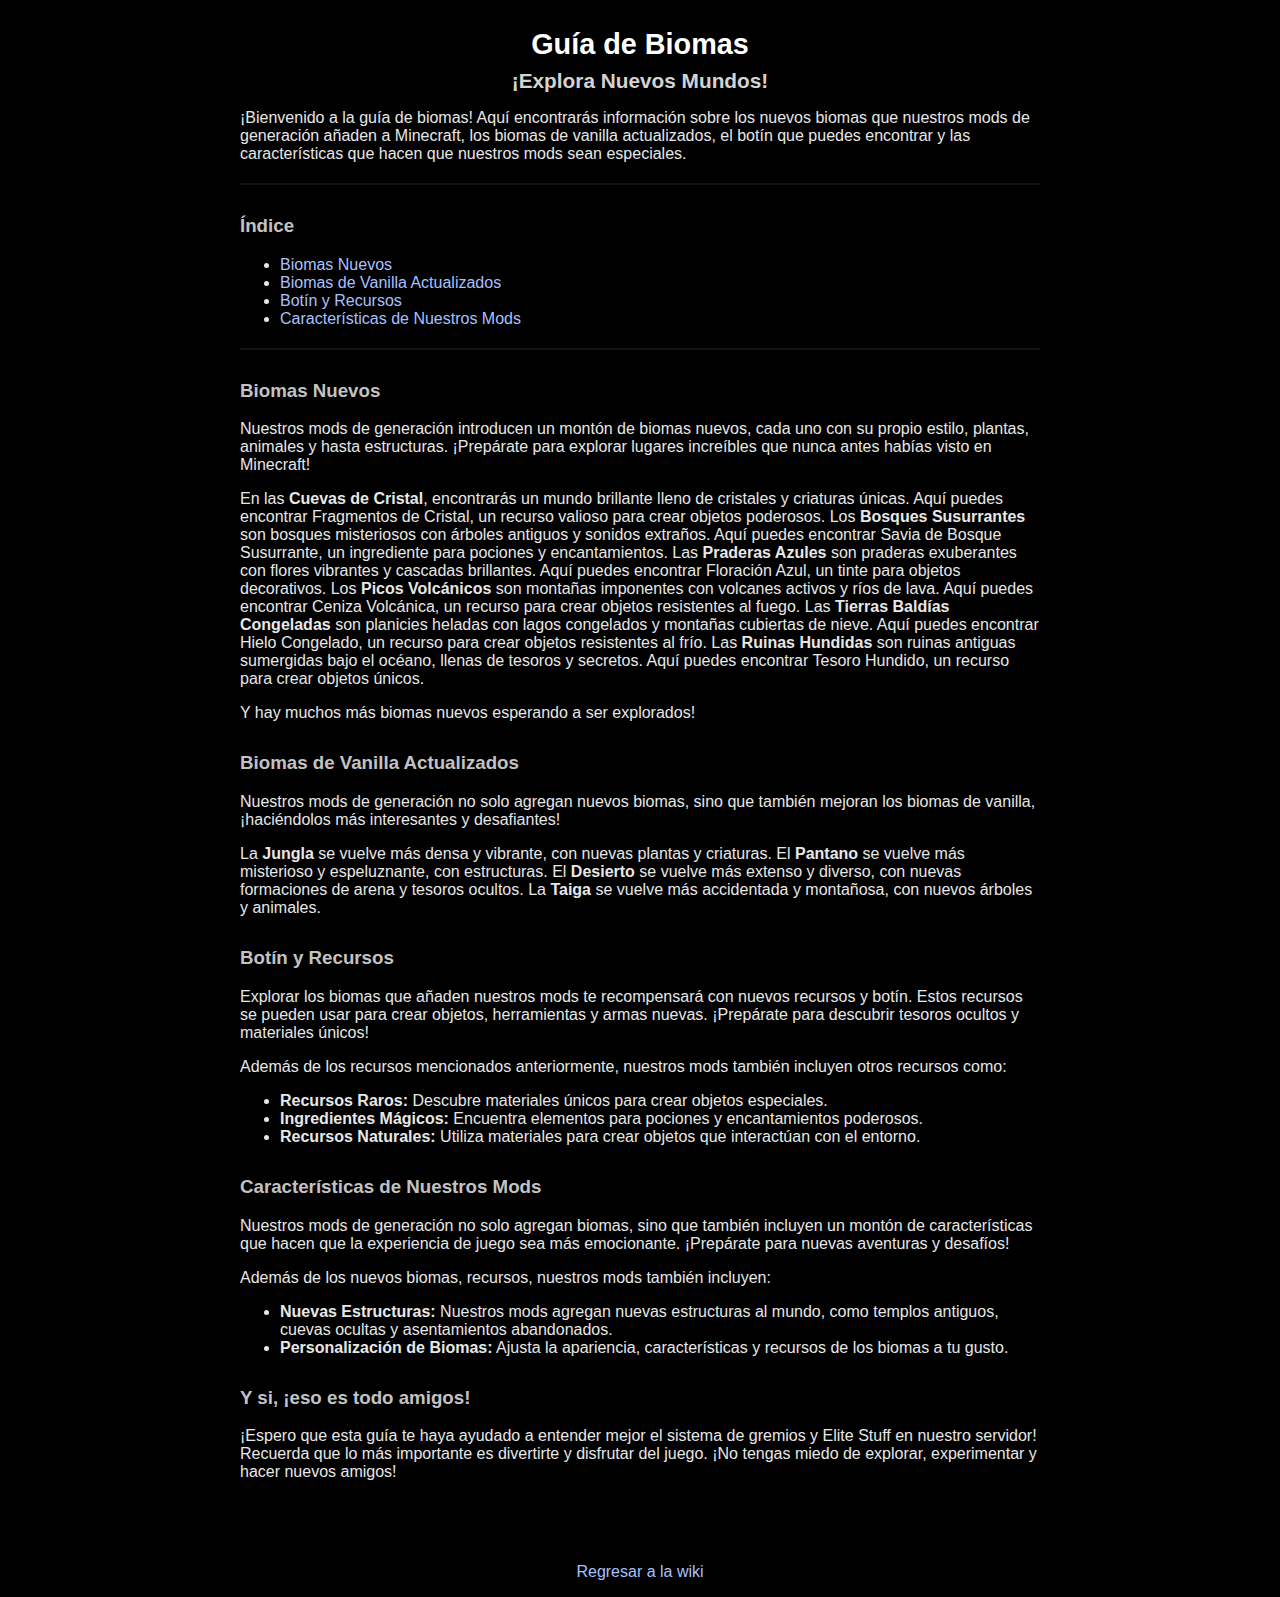
==== biomas.html @ 8030961b "Actualizamos y agregamos nuevos archivos HTML y CSS" ====
<!DOCTYPE html>
<html lang="en">
<head>
    <meta charset="UTF-8">
    <meta name="viewport" content="width=device-width, initial-scale=1.0">
    <title>Guía de Biomas</title>
    <link rel="stylesheet" href="styles.css"> 
</head>
<body>
    <div class="container">
        <h1 style="text-align: center;">Guía de Biomas</h1> 
        <h2 style="color: #D3D3D3;">¡Explora Nuevos Mundos!</h2>

        <div class="introduction">
            <p>¡Bienvenido a la guía de biomas!  Aquí encontrarás información sobre los nuevos biomas que nuestros mods de generación añaden a Minecraft, los biomas de vanilla actualizados, el botín que puedes encontrar y las características que hacen que nuestros mods sean especiales.</p>
        </div>

        <div class="divider"></div>

        <div class="table-of-contents">
            <h3 style="color: #C2C2C2;">Índice</h3>
            <ul>
                <li><a href="#biomas-nuevos" class="link">Biomas Nuevos</a></li>
                <li><a href="#biomas-vanilla" class="link">Biomas de Vanilla Actualizados</a></li>
                <li><a href="#botin-recursos" class="link">Botín y Recursos</a></li>
                <li><a href="#caracteristicas" class="link">Características de Nuestros Mods</a></li>
            </ul>
        </div>

        <div class="divider"></div>
      
        <div class="server-section" id="biomas-nuevos">
            <h3 style="color: #C2C2C2;">Biomas Nuevos</h3>
            <p>Nuestros mods de generación introducen un montón de biomas nuevos, cada uno con su propio estilo, plantas, animales y hasta estructuras.  ¡Prepárate para explorar lugares increíbles que nunca antes habías visto en Minecraft!</p>
            <p>En las <strong>Cuevas de Cristal</strong>, encontrarás un mundo brillante lleno de cristales y criaturas únicas.  Aquí puedes encontrar Fragmentos de Cristal, un recurso valioso para crear objetos poderosos.  Los <strong>Bosques Susurrantes</strong> son bosques misteriosos con árboles antiguos y sonidos extraños.  Aquí puedes encontrar Savia de Bosque Susurrante, un ingrediente para pociones y encantamientos.  Las <strong>Praderas Azules</strong> son praderas exuberantes con flores vibrantes y cascadas brillantes.  Aquí puedes encontrar Floración Azul, un tinte para objetos decorativos.  Los <strong>Picos Volcánicos</strong> son montañas imponentes con volcanes activos y ríos de lava.  Aquí puedes encontrar Ceniza Volcánica, un recurso para crear objetos resistentes al fuego.  Las <strong>Tierras Baldías Congeladas</strong> son planicies heladas con lagos congelados y montañas cubiertas de nieve.  Aquí puedes encontrar Hielo Congelado, un recurso para crear objetos resistentes al frío.  Las <strong>Ruinas Hundidas</strong> son ruinas antiguas sumergidas bajo el océano, llenas de tesoros y secretos.  Aquí puedes encontrar Tesoro Hundido, un recurso para crear objetos únicos.</p>
            <p>Y hay muchos más biomas nuevos esperando a ser explorados!</p>
        </div>

        <div class="server-section" id="biomas-vanilla">
            <h3 style="color: #C2C2C2;">Biomas de Vanilla Actualizados</h3>
            <p>Nuestros mods de generación no solo agregan nuevos biomas, sino que también mejoran los biomas de vanilla, ¡haciéndolos más interesantes y desafiantes!</p>
            <p>La <strong>Jungla</strong> se vuelve más densa y vibrante, con nuevas plantas y criaturas.  El <strong>Pantano</strong> se vuelve más misterioso y espeluznante, con estructuras.  El <strong>Desierto</strong> se vuelve más extenso y diverso, con nuevas formaciones de arena y tesoros ocultos.  La <strong>Taiga</strong> se vuelve más accidentada y montañosa, con nuevos árboles y animales.</p>
        </div>

        <div class="server-section" id="botin-recursos">
            <h3 style="color: #C2C2C2;">Botín y Recursos</h3>
            <p>Explorar los biomas que añaden nuestros mods te recompensará con nuevos recursos y botín.  Estos recursos se pueden usar para crear objetos, herramientas y armas nuevas.  ¡Prepárate para descubrir tesoros ocultos y materiales únicos!</p>
            <p>Además de los recursos mencionados anteriormente, nuestros mods también incluyen otros recursos como:</p>
            <ul>
                <li><strong>Recursos Raros:</strong>  Descubre materiales únicos para crear objetos especiales.</li>
                <li><strong>Ingredientes Mágicos:</strong>  Encuentra elementos para pociones y encantamientos poderosos.</li>
                <li><strong>Recursos Naturales:</strong>  Utiliza materiales para crear objetos que interactúan con el entorno.</li>
            </ul>
        </div>

        <div class="server-section" id="caracteristicas">
            <h3 style="color: #C2C2C2;">Características de Nuestros Mods</h3>
            <p>Nuestros mods de generación no solo agregan biomas, sino que también incluyen un montón de características que hacen que la experiencia de juego sea más emocionante.  ¡Prepárate para nuevas aventuras y desafíos!</p>
            <p>Además de los nuevos biomas, recursos, nuestros mods también incluyen:</p>
            <ul>
                <li><strong>Nuevas Estructuras:</strong>  Nuestros mods agregan nuevas estructuras al mundo, como templos antiguos, cuevas ocultas y asentamientos abandonados.</li>
                <li><strong>Personalización de Biomas:</strong>  Ajusta la apariencia, características y recursos de los biomas a tu gusto.</li>
            </ul>
        </div>

        <div class="server-section">
            <h3 style="color: #C2C2C2;">Y si, ¡eso es todo amigos!</h3>
            <p>¡Espero que esta guía te haya ayudado a entender mejor el sistema de gremios y Elite Stuff en nuestro servidor!  Recuerda que lo más importante es divertirte y disfrutar del juego.  ¡No tengas miedo de explorar, experimentar y hacer nuevos amigos!</p>
        </div>
    </div>
        <div class="footer">
            <p><a href="wiki.html" class="link">Regresar a la wiki</a></p>
        </div>
    </div>
</body>
</html>
---- styles.css ----
body {
    background-color: #000;
    color: #E7E7E7;
    font-family: Arial, sans-serif;
    margin: 0;
    padding: 0;
}

.container {
    max-width: 800px;
    margin: auto;
    padding: 20px;
}

h1 {
    color: #FFFFFF;
    font-size: 1.8em;
    margin: 8px 0;
    text-align: center;
}

h2 {
    color: #D3D3D3;
    font-size: 1.3em;
    margin: 8px 0;
    text-align: center;
}

.warn {
    background-color: #181611;
    color: #FFC441;
    border-radius: 5px;
    padding: 12px;
    margin: 4px auto;
    display: inline-block;
    text-align: center;
    width: 93%;
}

.important {
    font-weight: bold;
    color: #FFFFFF;
}

.server-info {
    font-size: 1em;
    font-weight: bold;
    margin: 10px 0;
}

.footer {
    margin-top: 2em;
    color: #FF9B9B9B;
    text-align: center;
}

.link {
    color: #A7C0FF;
    text-decoration: none;
}

.rules-section {
    background-color: #111;
    padding: 15px;
    margin: 10px 0; 
    border-radius: 10px;
    text-align: left;
}

.rules-section h3 {
    background-color: #222;
    padding: 10px;
    border-radius: 5px;
    cursor: pointer;
    color: #C2C2C2; 
    font-size: 1.0em; 
}

.rules-section ul {
    list-style-type: none;
    padding-left: 20px;
}

.rules-section ul li {
    margin: 5px 0;
    position: relative;
    padding-left: 20px;
    color: #B9B9B9; 
}

.rules-section ul li:before {
    content: '•';
    position: absolute;
    left: 0;
    color: #E7E7E7;
}

.minecraft-text {
    font-family: 'Minecraftia', Arial, sans-serif;
    font-size: 20px;
    color: #00AA00;
    display: inline-block;
    margin-right: 10px;
}

.minecraft-button {
    background-color: #00AA00;
    color: white;
    border: none;
    padding: 5px 10px;
    cursor: pointer;
    border-radius: 5px;
}

.minecraft-button.red {
    background-color: #AA0000;
}

.server-title {
    display: flex;
    justify-content: center;
    align-items: center;
    gap: 0px;
}

.divider {
    height: 2px;
    background-color: #141414;
    margin: 20px 0 30px 0;
}

.hidden {
    display: none;
}

.server-info-container {
}

.warn-info {
    background-color: #111111;
    color: #E7E7E7;
    border-radius: 8px;
    padding: 10px;
    margin: 10px auto;
    display: inline-block;
    text-align: center;
    width: 90%;
}

.warn-info p {
    font-size: 0.8em; 
}

.disclaimer {
    background-color: #000000;
    color: #9B9B9B;
    font-size: 0.7em;
    padding: 10px;
}

.faq-paragraph {
    color: #939393;
  align-items: center;
}

.faq-question {
    color: #939393;
  align-items: center;
}

.rules-section h3 {
    color: #C2C2C2;
}

code {
  background-color: #333;
  color: #DBDBDB;
  padding: 0.5px 4px;
  border-radius: 3px;
  font-family: monospace; 
}

.grid-container {
  display: grid;
  grid-template-columns: repeat(2, 1fr);
  gap: 20px;
}

.rounded-image {
  border-radius: 10px;
  width: 100%;
  display: block;
  margin: 0 auto 10px auto;
}

.server-section {
  margin-bottom: 30px;
}

.grid-item {
  margin-bottom: -12px;
}

.warning-text {
    padding-top: 5px;
    padding-bottom: 5px;
}

/* Style for server status information */
.server-info-container .server-info div {
  font-family: monospace;
}
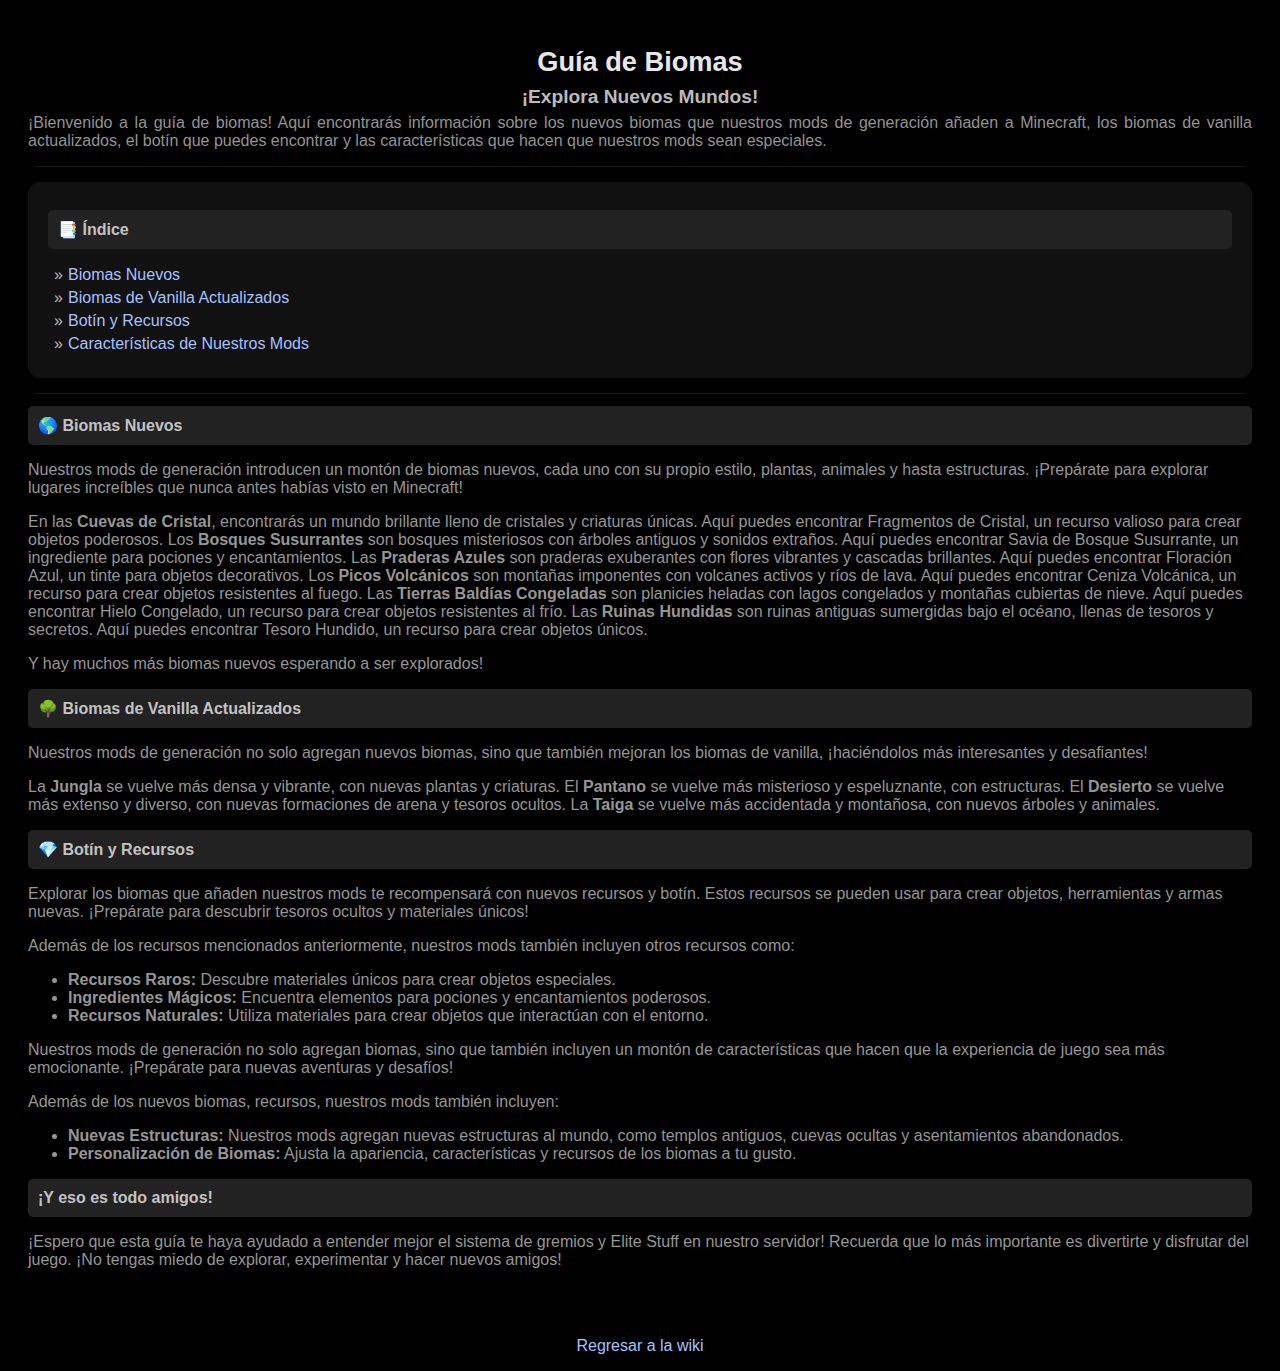
==== commit c6aca8cd: "Agregamos y actualizamos archivos de biomas, donate, downloads, economy, elite, faq, index, rangos, " ====
--- a/biomas.html
+++ b/biomas.html
@@ -1,3 +1,4 @@
+
 <!DOCTYPE html>
 <html lang="en">
 <head>
@@ -8,17 +9,17 @@
 </head>
 <body>
     <div class="container">
-        <h1 style="text-align: center;">Guía de Biomas</h1> 
-        <h2 style="color: #D3D3D3;">¡Explora Nuevos Mundos!</h2>
+        <h1 class="server-title">Guía de Biomas</h1> 
+        <h2 class="server-info">¡Explora Nuevos Mundos!</h2>
 
         <div class="introduction">
-            <p>¡Bienvenido a la guía de biomas!  Aquí encontrarás información sobre los nuevos biomas que nuestros mods de generación añaden a Minecraft, los biomas de vanilla actualizados, el botín que puedes encontrar y las características que hacen que nuestros mods sean especiales.</p>
+        <p class="faq-content">¡Bienvenido a la guía de biomas!  Aquí encontrarás información sobre los nuevos biomas que nuestros mods de generación añaden a Minecraft, los biomas de vanilla actualizados, el botín que puedes encontrar y las características que hacen que nuestros mods sean especiales.</p>
         </div>
 
         <div class="divider"></div>
 
-        <div class="table-of-contents">
-            <h3 style="color: #C2C2C2;">Índice</h3>
+        <div class="rules-section">
+            <h3 class="rules-heading">📑 Índice</h3>
             <ul>
                 <li><a href="#biomas-nuevos" class="link">Biomas Nuevos</a></li>
                 <li><a href="#biomas-vanilla" class="link">Biomas de Vanilla Actualizados</a></li>
@@ -29,21 +30,18 @@
 
         <div class="divider"></div>
       
-        <div class="server-section" id="biomas-nuevos">
-            <h3 style="color: #C2C2C2;">Biomas Nuevos</h3>
+            <h3 class="rules-heading">🌎 Biomas Nuevos</h3>
             <p>Nuestros mods de generación introducen un montón de biomas nuevos, cada uno con su propio estilo, plantas, animales y hasta estructuras.  ¡Prepárate para explorar lugares increíbles que nunca antes habías visto en Minecraft!</p>
             <p>En las <strong>Cuevas de Cristal</strong>, encontrarás un mundo brillante lleno de cristales y criaturas únicas.  Aquí puedes encontrar Fragmentos de Cristal, un recurso valioso para crear objetos poderosos.  Los <strong>Bosques Susurrantes</strong> son bosques misteriosos con árboles antiguos y sonidos extraños.  Aquí puedes encontrar Savia de Bosque Susurrante, un ingrediente para pociones y encantamientos.  Las <strong>Praderas Azules</strong> son praderas exuberantes con flores vibrantes y cascadas brillantes.  Aquí puedes encontrar Floración Azul, un tinte para objetos decorativos.  Los <strong>Picos Volcánicos</strong> son montañas imponentes con volcanes activos y ríos de lava.  Aquí puedes encontrar Ceniza Volcánica, un recurso para crear objetos resistentes al fuego.  Las <strong>Tierras Baldías Congeladas</strong> son planicies heladas con lagos congelados y montañas cubiertas de nieve.  Aquí puedes encontrar Hielo Congelado, un recurso para crear objetos resistentes al frío.  Las <strong>Ruinas Hundidas</strong> son ruinas antiguas sumergidas bajo el océano, llenas de tesoros y secretos.  Aquí puedes encontrar Tesoro Hundido, un recurso para crear objetos únicos.</p>
             <p>Y hay muchos más biomas nuevos esperando a ser explorados!</p>
-        </div>
+        
 
-        <div class="server-section" id="biomas-vanilla">
-            <h3 style="color: #C2C2C2;">Biomas de Vanilla Actualizados</h3>
+            <h3 class="rules-heading">🌳 Biomas de Vanilla Actualizados</h3>
             <p>Nuestros mods de generación no solo agregan nuevos biomas, sino que también mejoran los biomas de vanilla, ¡haciéndolos más interesantes y desafiantes!</p>
             <p>La <strong>Jungla</strong> se vuelve más densa y vibrante, con nuevas plantas y criaturas.  El <strong>Pantano</strong> se vuelve más misterioso y espeluznante, con estructuras.  El <strong>Desierto</strong> se vuelve más extenso y diverso, con nuevas formaciones de arena y tesoros ocultos.  La <strong>Taiga</strong> se vuelve más accidentada y montañosa, con nuevos árboles y animales.</p>
-        </div>
+        
 
-        <div class="server-section" id="botin-recursos">
-            <h3 style="color: #C2C2C2;">Botín y Recursos</h3>
+            <h3 class="rules-heading">💎 Botín y Recursos</h3>
             <p>Explorar los biomas que añaden nuestros mods te recompensará con nuevos recursos y botín.  Estos recursos se pueden usar para crear objetos, herramientas y armas nuevas.  ¡Prepárate para descubrir tesoros ocultos y materiales únicos!</p>
             <p>Además de los recursos mencionados anteriormente, nuestros mods también incluyen otros recursos como:</p>
             <ul>
@@ -51,26 +49,23 @@
                 <li><strong>Ingredientes Mágicos:</strong>  Encuentra elementos para pociones y encantamientos poderosos.</li>
                 <li><strong>Recursos Naturales:</strong>  Utiliza materiales para crear objetos que interactúan con el entorno.</li>
             </ul>
-        </div>
+        
 
-        <div class="server-section" id="caracteristicas">
-            <h3 style="color: #C2C2C2;">Características de Nuestros Mods</h3>
             <p>Nuestros mods de generación no solo agregan biomas, sino que también incluyen un montón de características que hacen que la experiencia de juego sea más emocionante.  ¡Prepárate para nuevas aventuras y desafíos!</p>
             <p>Además de los nuevos biomas, recursos, nuestros mods también incluyen:</p>
             <ul>
                 <li><strong>Nuevas Estructuras:</strong>  Nuestros mods agregan nuevas estructuras al mundo, como templos antiguos, cuevas ocultas y asentamientos abandonados.</li>
                 <li><strong>Personalización de Biomas:</strong>  Ajusta la apariencia, características y recursos de los biomas a tu gusto.</li>
             </ul>
-        </div>
+        
 
-        <div class="server-section">
-            <h3 style="color: #C2C2C2;">Y si, ¡eso es todo amigos!</h3>
+            <h3 class="rules-heading">¡Y eso es todo amigos!</h3>
             <p>¡Espero que esta guía te haya ayudado a entender mejor el sistema de gremios y Elite Stuff en nuestro servidor!  Recuerda que lo más importante es divertirte y disfrutar del juego.  ¡No tengas miedo de explorar, experimentar y hacer nuevos amigos!</p>
         </div>
-    </div>
+    
         <div class="footer">
             <p><a href="wiki.html" class="link">Regresar a la wiki</a></p>
         </div>
     </div>
 </body>
-</html>
+</html>--- a/styles.css
+++ b/styles.css
@@ -2,50 +2,31 @@
     background-color: #000;
     color: #E7E7E7;
     font-family: Arial, sans-serif;
-    margin: 0;
     padding: 0;
 }
 
 .container {
-    max-width: 800px;
-    margin: auto;
     padding: 20px;
 }
 
-h1 {
-    color: #FFFFFF;
-    font-size: 1.8em;
-    margin: 8px 0;
+h1, h2 {
     text-align: center;
+    font-size: 1.7em;
+    }
+
+h2 {
+    color: #BBBBBB;
+    font-size: 1.2em;
+    margin: -10px 0;
 }
 
-h2 {
-    color: #D3D3D3;
-    font-size: 1.3em;
-    margin: 8px 0;
+/* Adjust width for warning */
+.warning { 
+    background-color: #1B1813; 
+    color: #FFE7AD;
+    border-radius: 8px;
+    padding: 10px; 
     text-align: center;
-}
-
-.warn {
-    background-color: #181611;
-    color: #FFC441;
-    border-radius: 5px;
-    padding: 12px;
-    margin: 4px auto;
-    display: inline-block;
-    text-align: center;
-    width: 93%;
-}
-
-.important {
-    font-weight: bold;
-    color: #FFFFFF;
-}
-
-.server-info {
-    font-size: 1em;
-    font-weight: bold;
-    margin: 10px 0;
 }
 
 .footer {
@@ -61,115 +42,113 @@
 
 .rules-section {
     background-color: #111;
-    padding: 15px;
-    margin: 10px 0; 
-    border-radius: 10px;
-    text-align: left;
-}
+    padding: 20px; 
+    margin: 15px 0; 
+    border-radius: 12px;
+    display: grid;
+    grid-template-columns: repeat(auto-fit, minmax(250px, 1fr)); /* Responsive columns */
+    gap: 4px;
+    }
 
-.rules-section h3 {
+.rules-heading { 
     background-color: #222;
     padding: 10px;
     border-radius: 5px;
     cursor: pointer;
-    color: #C2C2C2; 
-    font-size: 1.0em; 
+    color: #C2C2C2;
+    font-size: 1em;
 }
 
 .rules-section ul {
     list-style-type: none;
-    padding-left: 20px;
+    padding-left: 6px; /* Reduced padding */
+    grid-column: 1;
+    margin: 0;
 }
 
-.rules-section ul li {
-    margin: 5px 0;
+.rules-section li {
     position: relative;
-    padding-left: 20px;
+    padding-left: 14px;
     color: #B9B9B9; 
 }
 
-.rules-section ul li:before {
-    content: '•';
+.rules-section li:before {
+    content: '»';
     position: absolute;
     left: 0;
-    color: #E7E7E7;
+    color: #B9B9B9;
 }
 
-.minecraft-text {
-    font-family: 'Minecraftia', Arial, sans-serif;
-    font-size: 20px;
-    color: #00AA00;
-    display: inline-block;
-    margin-right: 10px;
-}
+/* Removed unused tags:
+    - important
+    - hidden
+    - minecraft-button:hover
+    - server-status-information
+    - minecraft-text
+    - faq-paragraph
+    - server-info-container
+*/
 
 .minecraft-button {
     background-color: #00AA00;
     color: white;
     border: none;
-    padding: 5px 10px;
+    padding: 8px 12px;
     cursor: pointer;
     border-radius: 5px;
-}
-
-.minecraft-button.red {
-    background-color: #AA0000;
 }
 
 .server-title {
     display: flex;
     justify-content: center;
     align-items: center;
-    gap: 0px;
+    text-align: center; 
+    flex-direction: column;
 }
 
 .divider {
-    height: 2px;
+    height: 1px;
     background-color: #141414;
-    margin: 20px 0 30px 0;
+    margin: 12px 6px;
 }
 
-.hidden {
-    display: none;
+.faq-content { 
+    color: #939393;
+    text-align: justify; 
+    align-items: center;
 }
 
-.server-info-container {
+.grid-container {
+  display: grid;
+  grid-template-columns: repeat(2, 1fr);
+  gap: 12px;
 }
 
-.warn-info {
-    background-color: #111111;
-    color: #E7E7E7;
-    border-radius: 8px;
-    padding: 10px;
-    margin: 10px auto;
-    display: inline-block;
-    text-align: center;
-    width: 90%;
+.rounded-image {
+  border-radius: 10px;
+  width: 100%;
+  display: block;
+  margin: 0 auto 4px auto;
 }
 
-.warn-info p {
-    font-size: 0.8em; 
+.server-info-container .server-info div {
+  font-family: monospace;
 }
 
-.disclaimer {
-    background-color: #000000;
-    color: #9B9B9B;
-    font-size: 0.7em;
-    padding: 10px;
+p {
+    color: #969696;
 }
 
-.faq-paragraph {
-    color: #939393;
-  align-items: center;
+h3 {
+    margin: 8px 0;
 }
 
-.faq-question {
-    color: #939393;
-  align-items: center;
+li {
+    color: #969696;
 }
 
-.rules-section h3 {
-    color: #C2C2C2;
+.rules-section li {
+    margin: 5px 0;
 }
 
 code {
@@ -178,35 +157,4 @@
   padding: 0.5px 4px;
   border-radius: 3px;
   font-family: monospace; 
-}
-
-.grid-container {
-  display: grid;
-  grid-template-columns: repeat(2, 1fr);
-  gap: 20px;
-}
-
-.rounded-image {
-  border-radius: 10px;
-  width: 100%;
-  display: block;
-  margin: 0 auto 10px auto;
-}
-
-.server-section {
-  margin-bottom: 30px;
-}
-
-.grid-item {
-  margin-bottom: -12px;
-}
-
-.warning-text {
-    padding-top: 5px;
-    padding-bottom: 5px;
-}
-
-/* Style for server status information */
-.server-info-container .server-info div {
-  font-family: monospace;
-}
+}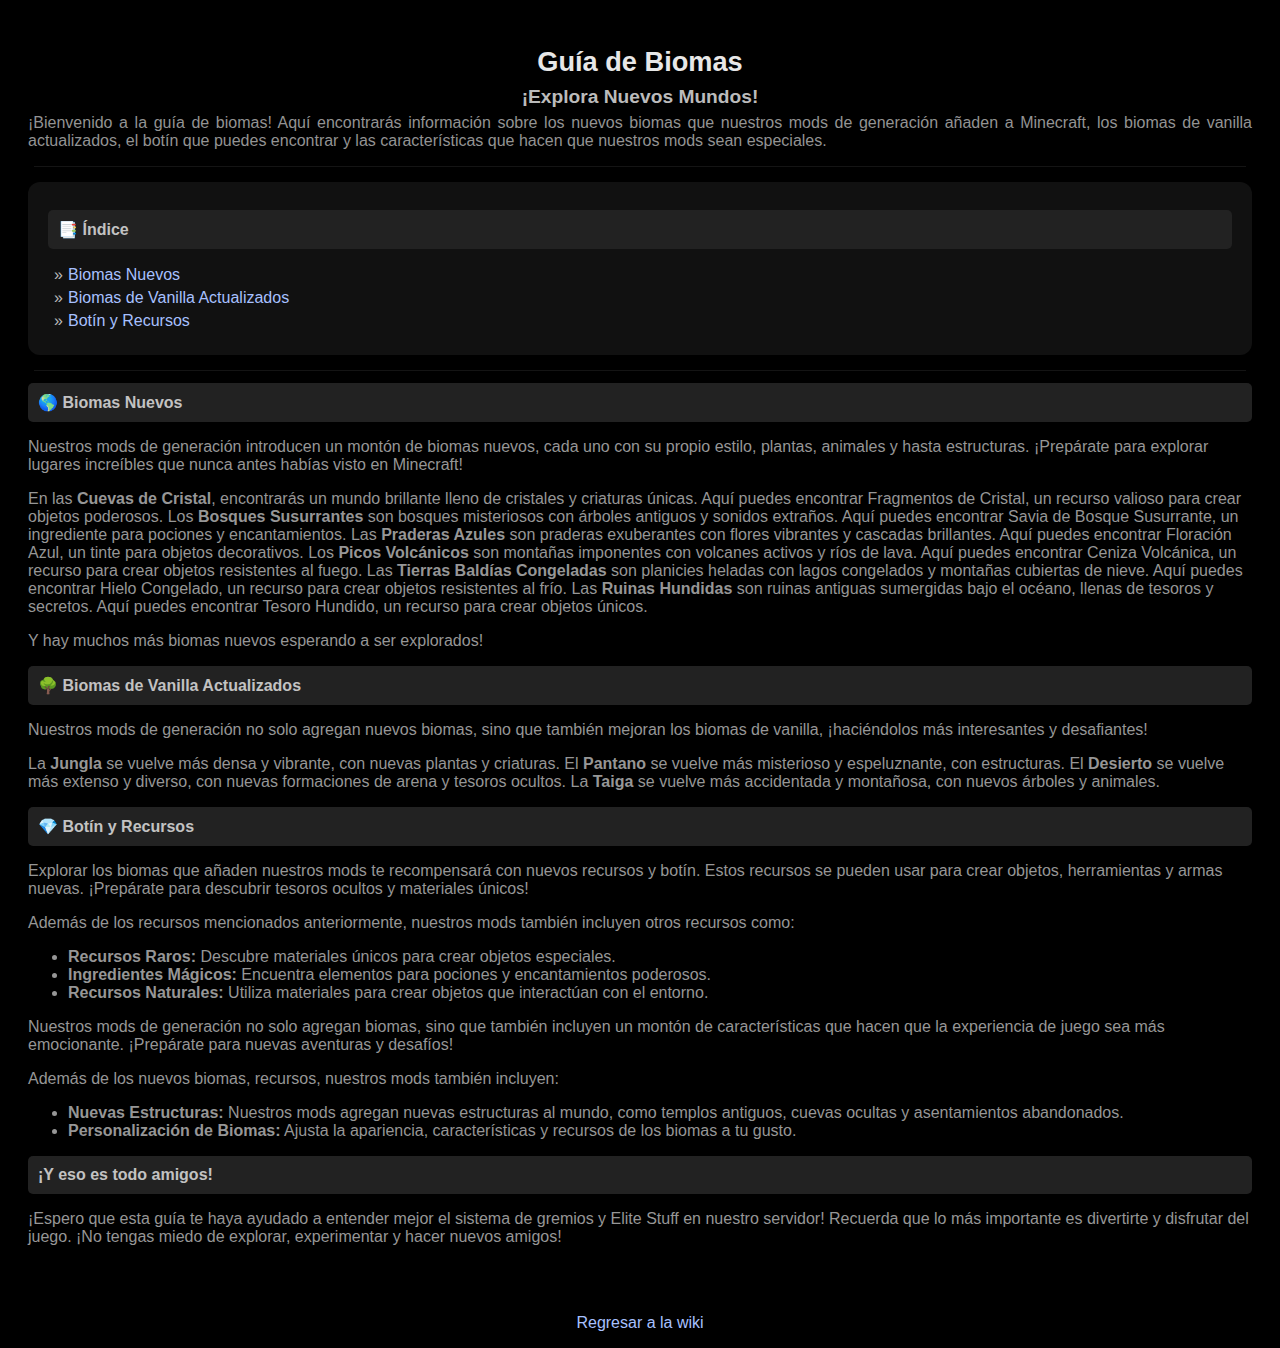
==== commit a0de54a5: "Update files: biomas, donate, downloads, economy, elite, faq, index, rangos, reglas, rr-basics, serv" ====
--- a/biomas.html
+++ b/biomas.html
@@ -1,4 +1,3 @@
-
 <!DOCTYPE html>
 <html lang="en">
 <head>
@@ -24,7 +23,6 @@
                 <li><a href="#biomas-nuevos" class="link">Biomas Nuevos</a></li>
                 <li><a href="#biomas-vanilla" class="link">Biomas de Vanilla Actualizados</a></li>
                 <li><a href="#botin-recursos" class="link">Botín y Recursos</a></li>
-                <li><a href="#caracteristicas" class="link">Características de Nuestros Mods</a></li>
             </ul>
         </div>
 
@@ -36,12 +34,12 @@
             <p>Y hay muchos más biomas nuevos esperando a ser explorados!</p>
         
 
-            <h3 class="rules-heading">🌳 Biomas de Vanilla Actualizados</h3>
+            <h3 id="biomas-nuevos" class="rules-heading">🌳 Biomas de Vanilla Actualizados</h3>
             <p>Nuestros mods de generación no solo agregan nuevos biomas, sino que también mejoran los biomas de vanilla, ¡haciéndolos más interesantes y desafiantes!</p>
             <p>La <strong>Jungla</strong> se vuelve más densa y vibrante, con nuevas plantas y criaturas.  El <strong>Pantano</strong> se vuelve más misterioso y espeluznante, con estructuras.  El <strong>Desierto</strong> se vuelve más extenso y diverso, con nuevas formaciones de arena y tesoros ocultos.  La <strong>Taiga</strong> se vuelve más accidentada y montañosa, con nuevos árboles y animales.</p>
         
 
-            <h3 class="rules-heading">💎 Botín y Recursos</h3>
+            <h3 id="biomas-vanilla" class="rules-heading">💎 Botín y Recursos</h3>
             <p>Explorar los biomas que añaden nuestros mods te recompensará con nuevos recursos y botín.  Estos recursos se pueden usar para crear objetos, herramientas y armas nuevas.  ¡Prepárate para descubrir tesoros ocultos y materiales únicos!</p>
             <p>Además de los recursos mencionados anteriormente, nuestros mods también incluyen otros recursos como:</p>
             <ul>
@@ -59,7 +57,7 @@
             </ul>
         
 
-            <h3 class="rules-heading">¡Y eso es todo amigos!</h3>
+            <h3 id="botin-recursos" class="rules-heading">¡Y eso es todo amigos!</h3>
             <p>¡Espero que esta guía te haya ayudado a entender mejor el sistema de gremios y Elite Stuff en nuestro servidor!  Recuerda que lo más importante es divertirte y disfrutar del juego.  ¡No tengas miedo de explorar, experimentar y hacer nuevos amigos!</p>
         </div>
     
@@ -68,4 +66,4 @@
         </div>
     </div>
 </body>
-</html>+</html>
